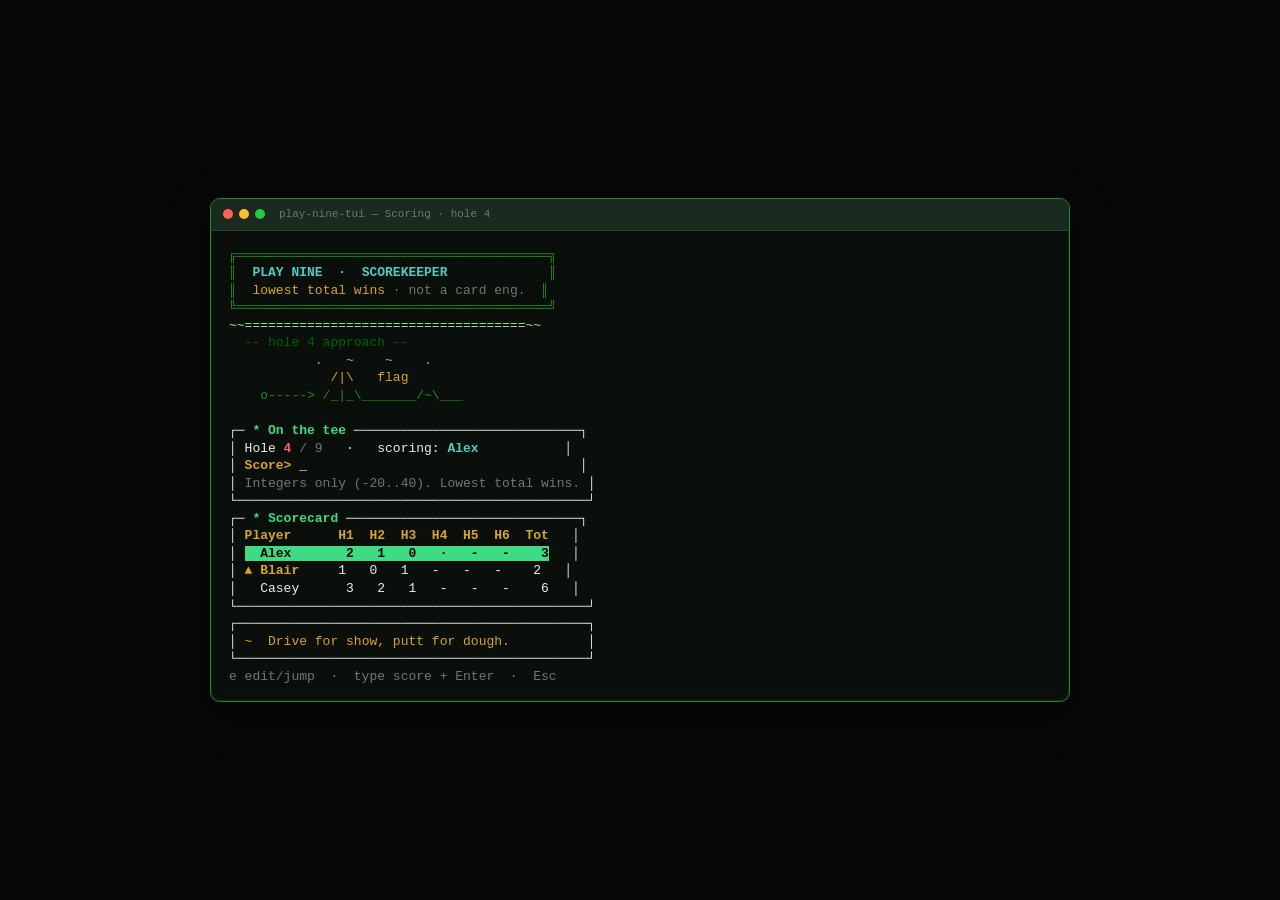
==== docs/mock/scoring.html @ 05cf5ac6 "Initial public release: scorekeeper TUI with docs, CSS preview, and screenshots." ====
<!DOCTYPE html>
<html lang="en"><head>
<meta charset="utf-8"/><meta name="viewport" content="width=device-width, initial-scale=1"/>
<title>Play Nine — Scoring</title>
<link rel="stylesheet" href="../styles.css"/>
</head>
<body class="mock-page">
<div class="term">
  <div class="term-bar"><span class="dot r"></span><span class="dot y"></span><span class="dot g"></span><span class="title">play-nine-tui — Scoring · hole 4</span></div>
  <div class="term-body"><span class="c-fairway">╔════════════════════════════════════════╗</span>
<span class="c-fairway">║</span>  <span class="c-sky"><b>PLAY NINE  ·  SCOREKEEPER</b></span>             <span class="c-fairway">║</span>
<span class="c-fairway">║</span>  <span class="c-sand">lowest total wins</span> <span class="c-muted">· not a card eng.</span>  <span class="c-fairway">║</span>
<span class="c-fairway">╚════════════════════════════════════════╝</span>
<span class="c-foam">~~====================================~~</span>
<span class="c-fairway" style="color:#006400">  -- hole 4 approach --</span>
<span class="c-sky">           .   ~    ~    .</span>
<span class="c-sand">             /|\   flag</span>
<span class="c-fairway">    o-----&gt; /_|_\_______/~\___</span>

┌─ <span class="box-title">* On the tee </span>─────────────────────────────┐
│ Hole <span class="c-flag"><b>4</b></span> <span class="c-muted">/ 9</span>   ·   scoring: <span class="c-sky"><b>Alex</b></span>           │
│ <span class="c-sand"><b>Score&gt;</b></span> <span class="c-white">_</span>                                   │
│ <span class="c-muted">Integers only (-20..40). Lowest total wins.</span> │
└─────────────────────────────────────────────┘
┌─ <span class="box-title">* Scorecard </span>──────────────────────────────┐
│ <span class="c-sand"><b>Player      H1  H2  H3  H4  H5  H6  Tot</b></span>   │
│ <span class="sel">  Alex       2   1   0   ·   -   -    3</span>   │
│ <span class="c-sand"><b>▲ Blair</b></span>     1   0   1   -   -   -    2   │
│   Casey      3   2   1   -   -   -    6   │
└─────────────────────────────────────────────┘
┌─────────────────────────────────────────────┐
│ <span class="c-sand">~  Drive for show, putt for dough.</span>          │
└─────────────────────────────────────────────┘
<span class="c-muted">e edit/jump  ·  type score + Enter  ·  Esc</span></div>
</div>
</body></html>
---- docs/styles.css ----
/* Play Nine TUI — GitHub Pages landing (self-contained, dark theme) */
:root {
  --bg: #0b120e;
  --bg2: #121b15;
  --panel: #162019;
  --fairway: #228b22;
  --green: #3ddc84;
  --deep: #006400;
  --sand: #daa520;
  --sky: #4ecdc4;
  --foam: #90ee90;
  --muted: #6b7a70;
  --text: #e8f0ea;
  --flag: #ff5c5c;
  --term-bg: #0a0f0c;
  --border: #2a3d30;
  --radius: 12px;
  --mono: ui-monospace, "SF Mono", Menlo, Consolas, "Liberation Mono", monospace;
  --sans: system-ui, -apple-system, "Segoe UI", Roboto, Ubuntu, sans-serif;
}

* { box-sizing: border-box; }
html { scroll-behavior: smooth; }
body {
  margin: 0;
  font-family: var(--sans);
  background: radial-gradient(ellipse at top, #152218 0%, var(--bg) 55%);
  color: var(--text);
  line-height: 1.55;
  min-height: 100vh;
}

a { color: var(--sky); text-decoration: none; }
a:hover { text-decoration: underline; }

.wrap { max-width: 1100px; margin: 0 auto; padding: 2rem 1.25rem 4rem; }

.hero {
  display: grid;
  gap: 1.5rem;
  margin-bottom: 2.5rem;
}
.hero h1 {
  margin: 0 0 0.35rem;
  font-size: clamp(1.8rem, 4vw, 2.6rem);
  letter-spacing: -0.02em;
}
.hero .tag {
  display: inline-block;
  font-size: 0.75rem;
  font-weight: 700;
  letter-spacing: 0.08em;
  text-transform: uppercase;
  color: var(--deep);
  background: var(--foam);
  padding: 0.2rem 0.55rem;
  border-radius: 999px;
  margin-bottom: 0.75rem;
}
.hero p.lead { margin: 0; color: #c5d4c9; max-width: 42rem; font-size: 1.05rem; }
.badges { display: flex; flex-wrap: wrap; gap: 0.5rem; margin-top: 1rem; }
.badge {
  font-family: var(--mono);
  font-size: 0.75rem;
  padding: 0.3rem 0.6rem;
  border: 1px solid var(--border);
  border-radius: 6px;
  background: var(--panel);
  color: var(--foam);
}

.grid-3 {
  display: grid;
  grid-template-columns: repeat(auto-fit, minmax(280px, 1fr));
  gap: 1.25rem;
  margin: 2rem 0;
}
.card {
  background: var(--bg2);
  border: 1px solid var(--border);
  border-radius: var(--radius);
  padding: 1rem;
  overflow: hidden;
}
.card h3 {
  margin: 0 0 0.75rem;
  font-size: 0.95rem;
  color: var(--sand);
  font-family: var(--mono);
}

/* Terminal chrome */
.term {
  background: var(--term-bg);
  border: 1px solid var(--fairway);
  border-radius: 10px;
  box-shadow: 0 12px 40px rgba(0,0,0,0.45), inset 0 0 0 1px rgba(34,139,34,0.15);
  overflow: hidden;
  font-family: var(--mono);
  font-size: 12px;
  line-height: 1.35;
}
.term-bar {
  display: flex;
  align-items: center;
  gap: 6px;
  padding: 8px 12px;
  background: #1a2a1e;
  border-bottom: 1px solid var(--border);
}
.term-bar .dot { width: 10px; height: 10px; border-radius: 50%; }
.term-bar .dot.r { background: #ff5f56; }
.term-bar .dot.y { background: #ffbd2e; }
.term-bar .dot.g { background: #27c93f; }
.term-bar .title { margin-left: 8px; color: var(--muted); font-size: 11px; }
.term-body {
  padding: 12px 14px 14px;
  color: var(--text);
  white-space: pre;
  overflow-x: auto;
  min-height: 220px;
}

.c-fairway { color: var(--fairway); }
.c-green { color: var(--green); }
.c-sand { color: var(--sand); }
.c-sky { color: var(--sky); }
.c-foam { color: var(--foam); }
.c-muted { color: var(--muted); }
.c-flag { color: var(--flag); }
.c-white { color: #fff; }
.sel { background: var(--green); color: #000; font-weight: 700; }
.banner-win { background: var(--green); color: #000; font-weight: 700; }

.box-title { color: var(--green); font-weight: 700; }
.border-line { color: var(--fairway); }

section { margin: 2.5rem 0; }
section h2 {
  font-size: 1.35rem;
  margin: 0 0 0.75rem;
  border-bottom: 1px solid var(--border);
  padding-bottom: 0.4rem;
}
ul.features { padding-left: 1.2rem; }
ul.features li { margin: 0.4rem 0; }

pre.code {
  background: var(--panel);
  border: 1px solid var(--border);
  border-radius: 8px;
  padding: 1rem 1.1rem;
  overflow-x: auto;
  font-family: var(--mono);
  font-size: 0.85rem;
  color: var(--foam);
}

.footer {
  margin-top: 3rem;
  padding-top: 1.5rem;
  border-top: 1px solid var(--border);
  color: var(--muted);
  font-size: 0.9rem;
}

/* Full-viewport mock pages for screenshots */
body.mock-page {
  background: #050805;
  display: flex;
  align-items: center;
  justify-content: center;
  min-height: 100vh;
  padding: 24px;
}
body.mock-page .term {
  width: min(860px, 100%);
  font-size: 13px;
}
body.mock-page .term-body { min-height: 420px; padding: 16px 18px; }
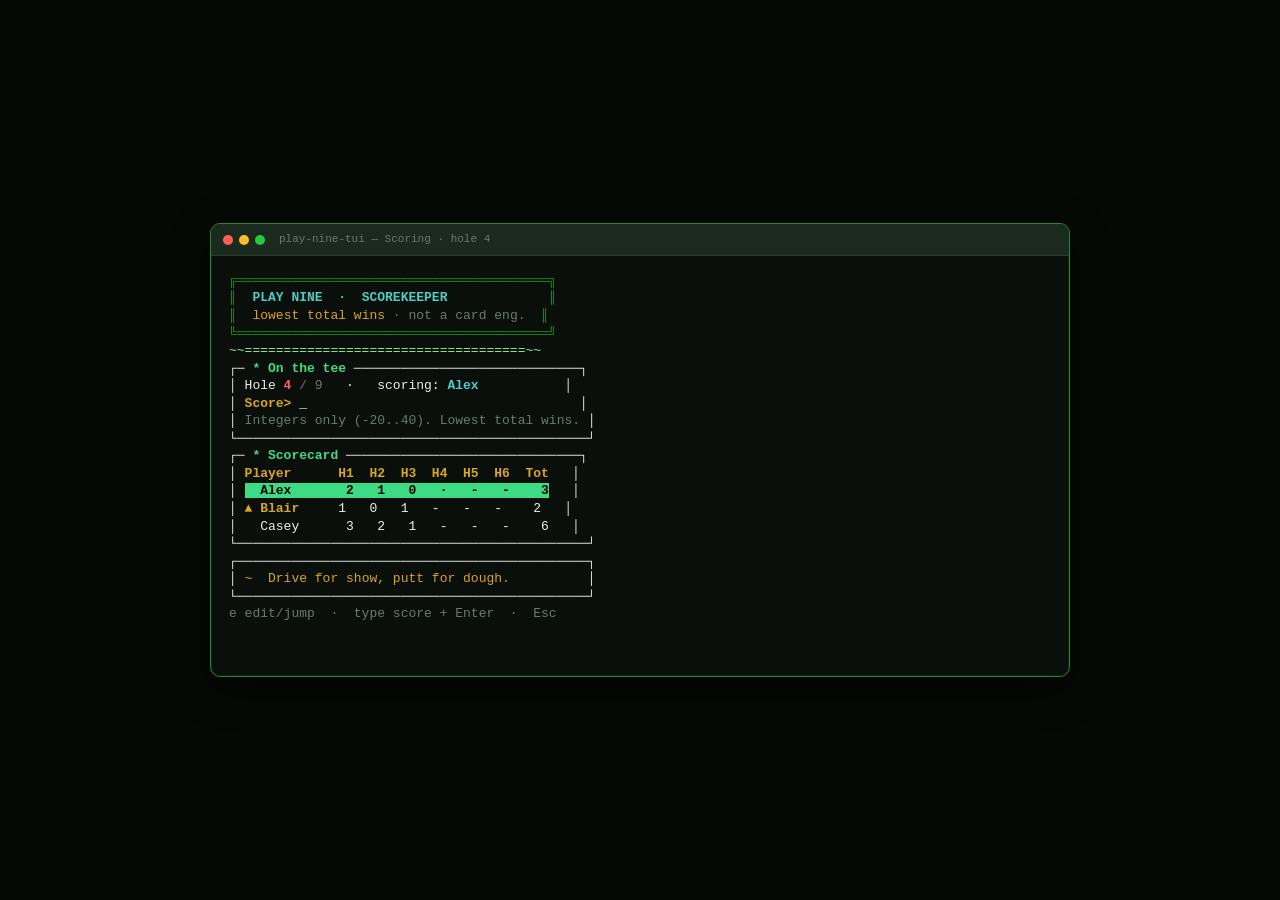
==== commit e80bca14: "Remove ANSI golf vignette above the scoring box. Drop src/scenes.rs and the hole-transition animatio" ====
--- a/docs/mock/scoring.html
+++ b/docs/mock/scoring.html
@@ -12,11 +12,6 @@
 <span class="c-fairway">║</span>  <span class="c-sand">lowest total wins</span> <span class="c-muted">· not a card eng.</span>  <span class="c-fairway">║</span>
 <span class="c-fairway">╚════════════════════════════════════════╝</span>
 <span class="c-foam">~~====================================~~</span>
-<span class="c-fairway" style="color:#006400">  -- hole 4 approach --</span>
-<span class="c-sky">           .   ~    ~    .</span>
-<span class="c-sand">             /|\   flag</span>
-<span class="c-fairway">    o-----&gt; /_|_\_______/~\___</span>
-
 ┌─ <span class="box-title">* On the tee </span>─────────────────────────────┐
 │ Hole <span class="c-flag"><b>4</b></span> <span class="c-muted">/ 9</span>   ·   scoring: <span class="c-sky"><b>Alex</b></span>           │
 │ <span class="c-sand"><b>Score&gt;</b></span> <span class="c-white">_</span>                                   │
